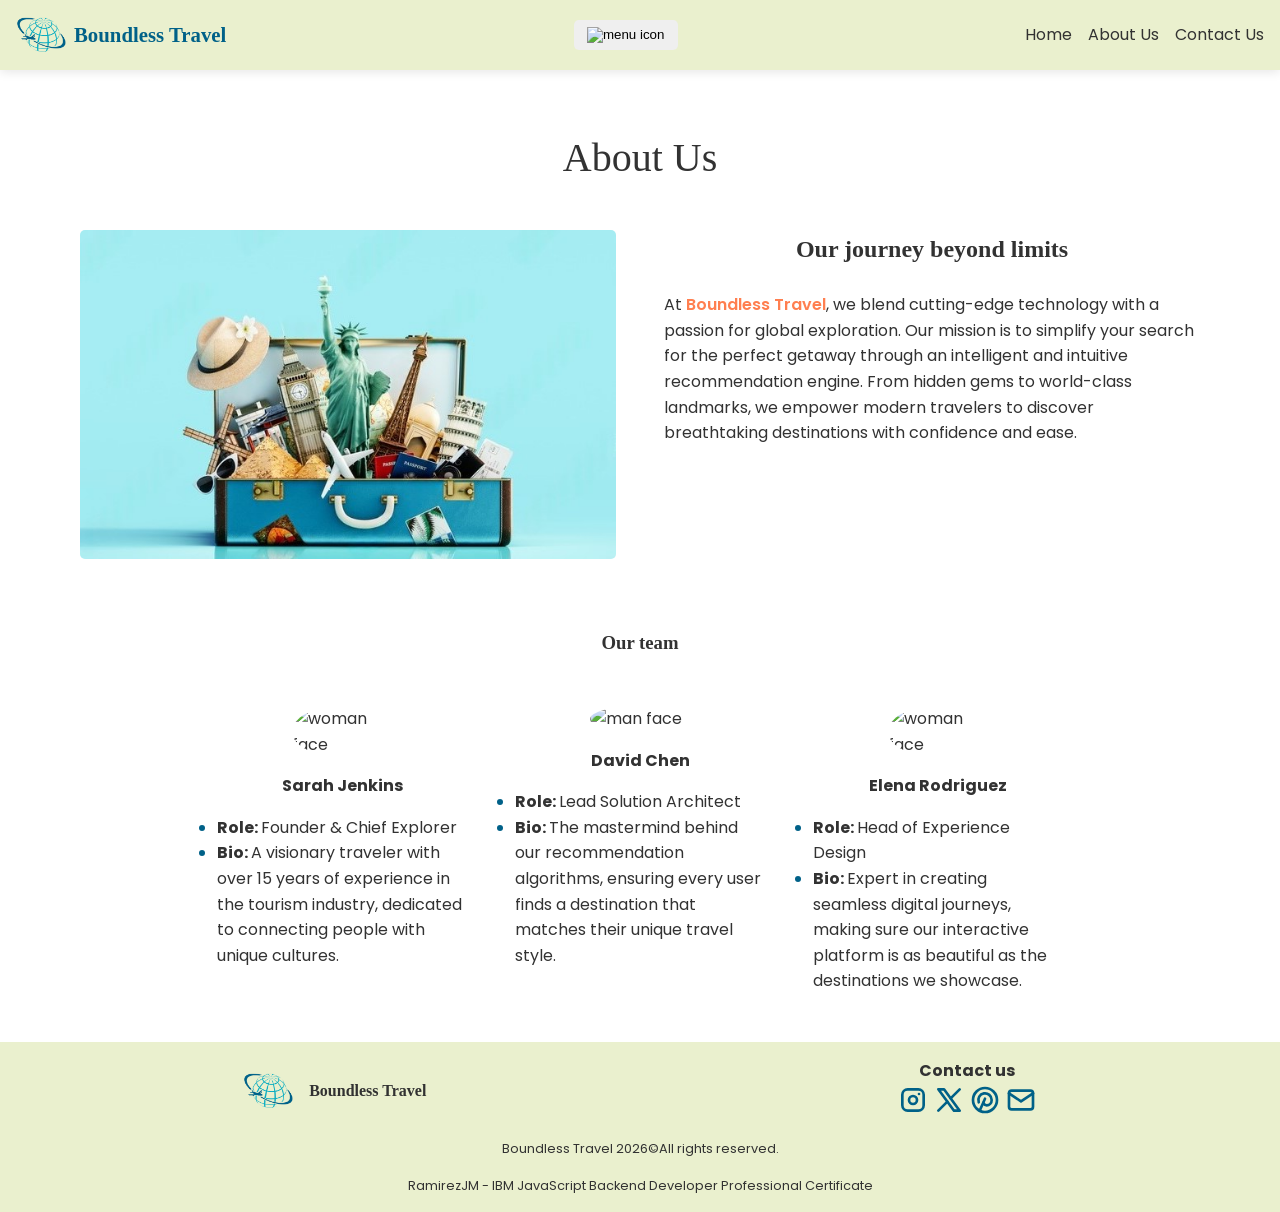
==== about.html @ f34ae3f2 "feat: agregar menú hamburguesa" ====
<!DOCTYPE html>
<html lang="en">

<head>
  <meta charset="UTF-8">
  <meta name="viewport" content="width=device-width, initial-scale=1.0">
  <link rel="preconnect" href="https://fonts.googleapis.com">
  <link rel="preconnect" href="https://fonts.gstatic.com" crossorigin>
  <link
    href="https://fonts.googleapis.com/css2?family=Montserrat:ital,wght@0,100..900;1,100..900&family=Poppins:wght@500;600&display=swap"
    rel="stylesheet">
  <link rel="stylesheet" href="assets/css/styles.css">
  <title>About Us | Boundless Travel</title>
</head>

<body>

  <header>
    <div class="title">
      <img src="assets/images/logo.png" alt="company logo" class="title__img">
      <p class="title__text">Boundless Travel</p>
    </div>
    <button class="menu__btn">
      <img src="assets/images/menu.svg" alt="menu icon">
    </button>
    <nav>
      <ul class="nav__list">
        <li><a href="/" class="nav__list__link">Home</a></li>
        <li><a href="about.html" class="nav__list__link">About Us</a></li>
        <li><a href="contact.html" class="nav__list__link">Contact Us</a></li>
      </ul>

    </nav>
  </header>

  <main>
    <section class="about">
      <h1 class="about__title">About Us</h1>
      <div class="about__container">
        
        <img src="assets/images/background.jpg" alt="travel suitcase" class="about__img">
        <div class="about__text">
          <h2 class="about__text__title">Our journey beyond limits</h2>
          <p class="about__text__text">At <span class="about__text__span">Boundless Travel</span>, we blend cutting-edge
            technology with a passion for global
            exploration. Our mission is to simplify your search for the perfect getaway through an intelligent and
            intuitive recommendation engine. From hidden gems to world-class landmarks, we empower modern travelers to
            discover breathtaking destinations with confidence and ease.</p>
        </div>
      </div>
      <div class="about__team">
        <h3 class="about__team__title">Our team</h3>
        <article class="about__team__card">
          <img src="https://randomuser.me/api/portraits/women/45.jpg" alt="woman face" class="about__team__card__img">
          <h4 class="about__team__card__title">Sarah Jenkins</h4>
          <ul class="about__team__card__list">
            <li><span><strong>Role: </strong></span>Founder & Chief Explorer</li>
            <li>
              <p><span><strong>Bio: </strong></span>A visionary traveler with over 15 years of experience in the tourism industry,
                dedicated to connecting
                people with unique cultures.</p>
            </li>
          </ul>
        </article>
        <article class="about__team__card">
          <img src="https://randomuser.me/api/portraits/men/37.jpg" alt="man face" class="about__team__card__img">
          <h4 class="about__team__card__title">David Chen</h4>
          <ul class="about__team__card__list">
            <li><span><strong>Role: </strong></span>Lead Solution Architect</li>
            <li>
              <p><span><strong>Bio: </strong></span>The mastermind behind our recommendation algorithms, ensuring every user finds a destination that
              matches their unique travel style.</p>
            </li>
          </ul>
        </article>
        <article class="about__team__card">
          <img src="https://randomuser.me/api/portraits/women/4.jpg" alt="woman face" class="about__team__card__img">
          <h4 class="about__team__card__title">Elena Rodriguez</h4>
          <ul class="about__team__card__list">
            <li><span><strong>Role: </strong></span>Head of Experience Design</li>
            <li>
              <p><span><strong>Bio: </strong></span>Expert in creating seamless digital journeys, making sure our interactive platform is as beautiful as
                the destinations we showcase.</p>
            </li>
          </ul>
        </article>

      </div>
    </section>
  </main>

  <footer>
    <div class="brand">
      <img src="assets/images/logo.png" alt="company logo" class="brand__logo">
      <p class="brand__name">Boundless Travel</p>
    </div>
    <div class="social">
      <h4>Contact us</h4>
      <div class="social__icons">
        <img src="assets/images/brand-instagram.svg" alt="instagram logo" class="social__icons__img">
        <img src="assets/images/brand-x.svg" alt="x logo" class="social__icons__img">
        <img src="assets/images/brand-pinterest.svg" alt="pinterest logo" class="social__icons__img">
        <img src="assets/images/mail.svg" alt="mail logo" class="social__icons__img">
      </div>
    </div>
    <p class="copyright">Boundless Travel 2026&copy;All rights reserved.</p>
    <p class="copyright">RamirezJM - IBM JavaScript Backend Developer Professional Certificate</p>
  </footer>


  <script src="assets/js/script.js"></script>
</body>

</html>
---- assets/css/styles.css ----
* {
  margin: 0;
  padding: 0;
  box-sizing: border-box;
}

html {
  color-scheme: light;
  scroll-behavior: smooth;
}

:root {
  --primary: #006188;
  --light: #EAF0CE;
  --accent: #FF7F50;
  --font: #323232;
}

body {
  font-family: "Poppins", sans-serif;
  line-height: 1.6;
  color: var(--font);
}

h1,
h2,
h3,
.title__text {
  font-family: Cambria, Cochin, Georgia, Times, 'Times New Roman', serif;
}

button {
  padding: 0.5em 1em;
  border: none;
  border-radius: 5px;
}

image {
  display: block;
  width: 100%;
}

input,
textarea {
  border-radius: 5px;
  padding: 0.5em;
  border: none;
}

/* ==== Header ==== */

header {
  display: flex;
  flex-direction: column;
  justify-content: center;
  align-items: center;
  padding: 1em;
  gap: 1em;
  background-color: var(--light);
  position: sticky;
  top: 0;
  z-index: 1000;
  box-shadow: 0 2px 10px rgba(0, 0, 0, 0.1);/
}

.title {
  display: flex;
  align-items: center;
  gap: 0.5em;
}

.title__img {
  width: 50px;
}

.title__text {
  font-size: 1.3rem;
  font-weight: 600;
  color: var(--primary);
}

.nav__list {
  list-style-type: none;
  display: flex;
  flex-direction: column;
  justify-content: center;
  align-items: center;
  gap: 1em;
}

.nav__list__link {
  text-decoration: none;
  color: var(--font);
}

.nav__list__btn {
  background-color: var(--primary);
  color: #ffffff;
}

/*  ==== Hero ==== */

.hero {
  background: rgba(0, 0, 0, 0.7) url('../images/background1.jpg') no-repeat center/cover;
  background-blend-mode: multiply;
}

.hero__intro {
  display: flex;
  flex-direction: column;
  justify-content: center;
  align-items: center;
  padding: 2em 4em;
  color: #ffffff;
}

h1 {
  font-size: 3rem;
  font-weight: 500;
  text-align: center;
}

.hero__intro__text {
  font-size: 1.1rem;
  text-align: center;
  margin-block: 1em;
}

.hero__intro__text__span {
  color: var(--accent);
  font-size: 1.2rem;
  font-weight: 600;
  font-family: Cambria, Cochin, Georgia, Times, 'Times New Roman', serif;
}

.hero__intro__btn {
  background-color: var(--accent);
  color: var(--light);
  font-size: 1.1rem;
  font-weight: 600;
  text-decoration: none;
  border-radius: 5px;
  padding: 0.5em 1em;
}

/* === Cards container ==== */

.response__title {
  text-align: center;
  margin-block: 1em;
}

.response__container {
  width: 90%;
  margin: 0 auto;
  padding: 3em 1em;
  display: grid;
  grid-template-columns: repeat(auto-fit, minmax(200px, 1fr));
  gap: 2em;
}


.response__card {
  display: flex;
  flex-direction: column;
  gap: 1em;
  border-radius: 5px;
  /*  border: var(--font) solid 2px; */
  box-shadow: 1px 1px 1px var(--primary);
}

.response__card__title {
  text-align: center;
}

.response__card__image {
  order: -1;
}

.response__card__text {
  padding: 1em;
}

/*  === Footer === */

footer {
  display: flex;
  flex-wrap: wrap;
  flex-direction: column;
  align-items: center;
  gap: 1em;
  padding: 1em;
  background-color: var(--light);
}

.brand {
  display: flex;
  align-items: center;
  gap: 1em;
}

.brand__logo {
  width: 50px;
}

.brand__name {
  font-family: Cambria, Cochin, Georgia, Times, 'Times New Roman', serif;
  font-weight: 600;
}

.social {
  text-align: center;
}

.social__icons__img {
  width: 2rem;
}

.copyright {
  flex-basis: 100%;
  text-align: center;
  font-size: 0.8rem;
}


/*  === About us === */

.about,
.contact {
  width: 90%;
  margin: 0 auto;
  padding: 1em;
}

.about__title,
.contact__title {
  font-size: 2.5rem;
  margin-block: 1em;
}

.about__container {
  display: grid;
  grid-template-columns: minmax(0, 1fr);
  gap: 3em;
}

.about__img {
  width: 100%;
  height: auto;
  object-fit: cover;
  justify-self: center;
  border-radius: 5px;
}

.about__text__title {
  text-align: center;
  margin-bottom: 1em;
}

.about__text__span {
  color: var(--accent);
  font-weight: 600;
}

.about__team {
  display: flex;
  flex-wrap: wrap;
  gap: 3em;
  justify-content: center;
  margin-block: 2em;
}

.about__team__title {
  flex-basis: 100%;
  text-align: center;
  margin-top: 2em;
}

.about__team__card {
  width: 250px;
  display: flex;
  flex-direction: column;
}

.about__team__card__img {
  border-radius: 50%;
  width: 40%;
  align-self: center;
}

.about__team__card__title {
  align-self: center;
  margin-block: 1em;
}

.about__team__card__list li::marker {
  color: var(--primary);

}

/*  === Contact === */

.contact__intro {
  max-width: 600px;
  margin: 1em auto;
  text-align: center;
}

.contact__form {
  max-width: 600px;
  margin: 2em auto;

  input,
  textarea {
    border: var(--primary) solid 1px;
    margin-top: 0.5em;

  }

}

.form__group {
  display: grid;
  grid-template-columns: 1fr;
  margin-block: 1em;
}

.form__btn{
  background-color: var(--accent);
  color: var(--light);
  font-size: 1.1rem;
  font-weight: 600;
  display: block;
  justify-self: center;
}





/*  === Media queries */

@media (min-width:700px) {
  .nav__list {
    flex-direction: row;
  }

  .hero__intro__text {
    width: 70%;
  }




  footer {
    flex-direction: row;
    justify-content: space-around;
  }
}

@media (min-width:900px) {
  header {
    flex-direction: row;
    justify-content: space-between;
  }

  .hero__intro {
    padding-block: 6em;
  }

  .about__container {
    grid-template-columns: 1fr 1fr;
  }

  .about__img {
    width: 100%;
  }
}
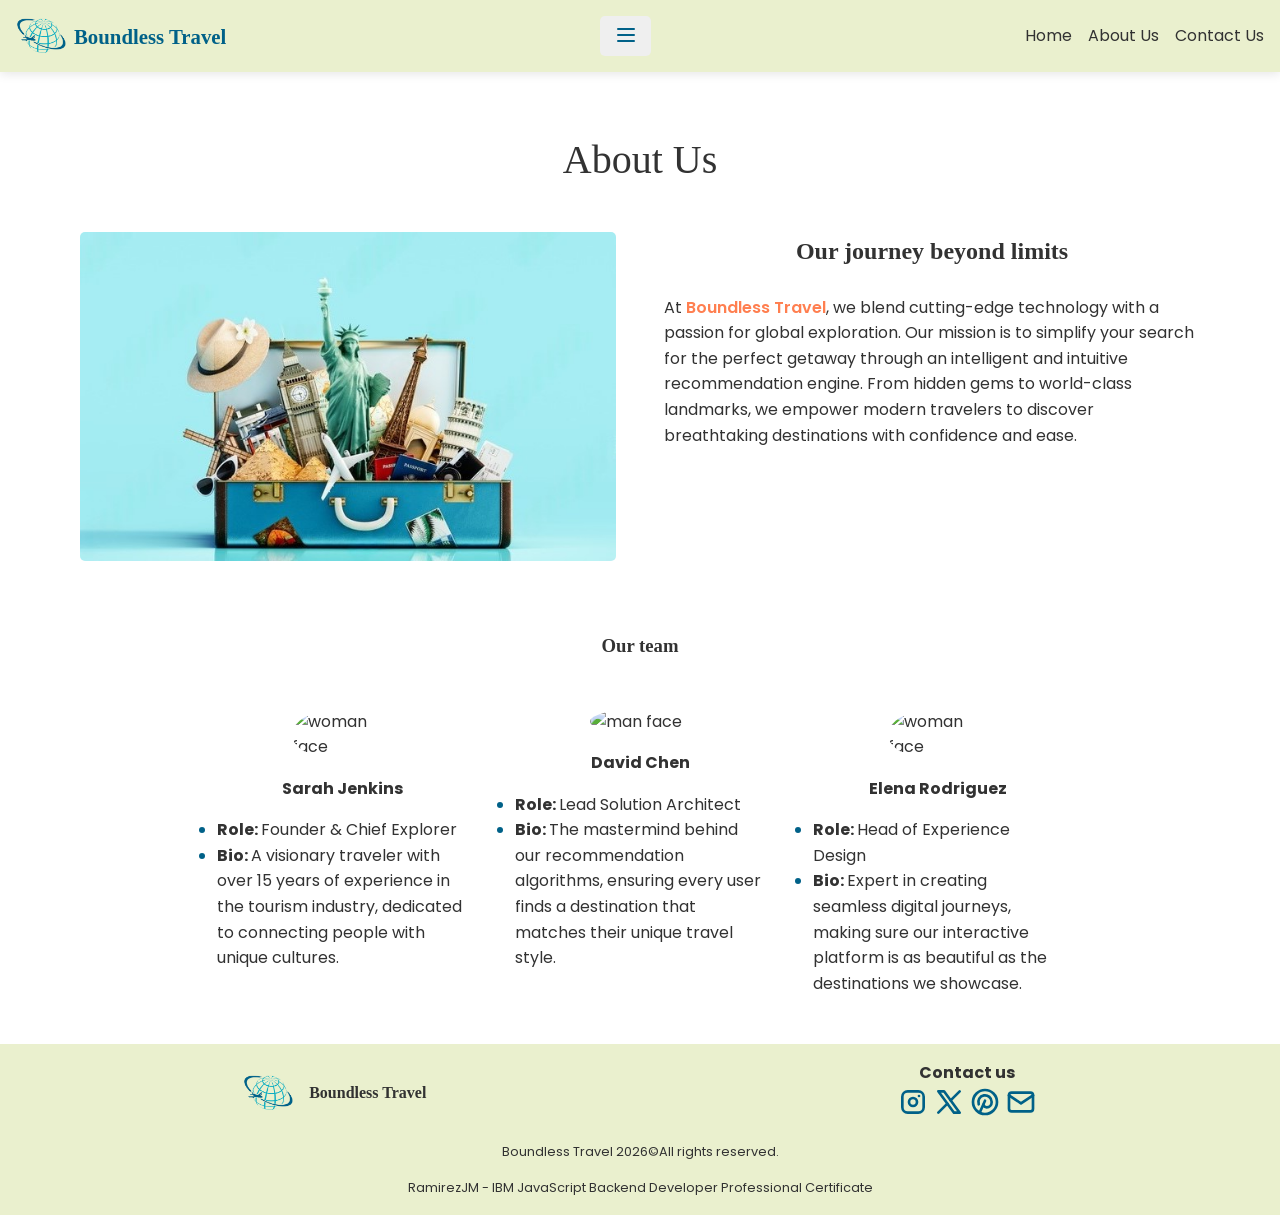
==== commit 4e10c780: "feat: agregar clase a link activo de nav" ====
--- a/about.html
+++ b/about.html
@@ -26,7 +26,7 @@
     <nav>
       <ul class="nav__list">
         <li><a href="/" class="nav__list__link">Home</a></li>
-        <li><a href="about.html" class="nav__list__link">About Us</a></li>
+        <li><a href="about.html" class="nav__list__link active__link">About Us</a></li>
         <li><a href="contact.html" class="nav__list__link">Contact Us</a></li>
       </ul>
 
